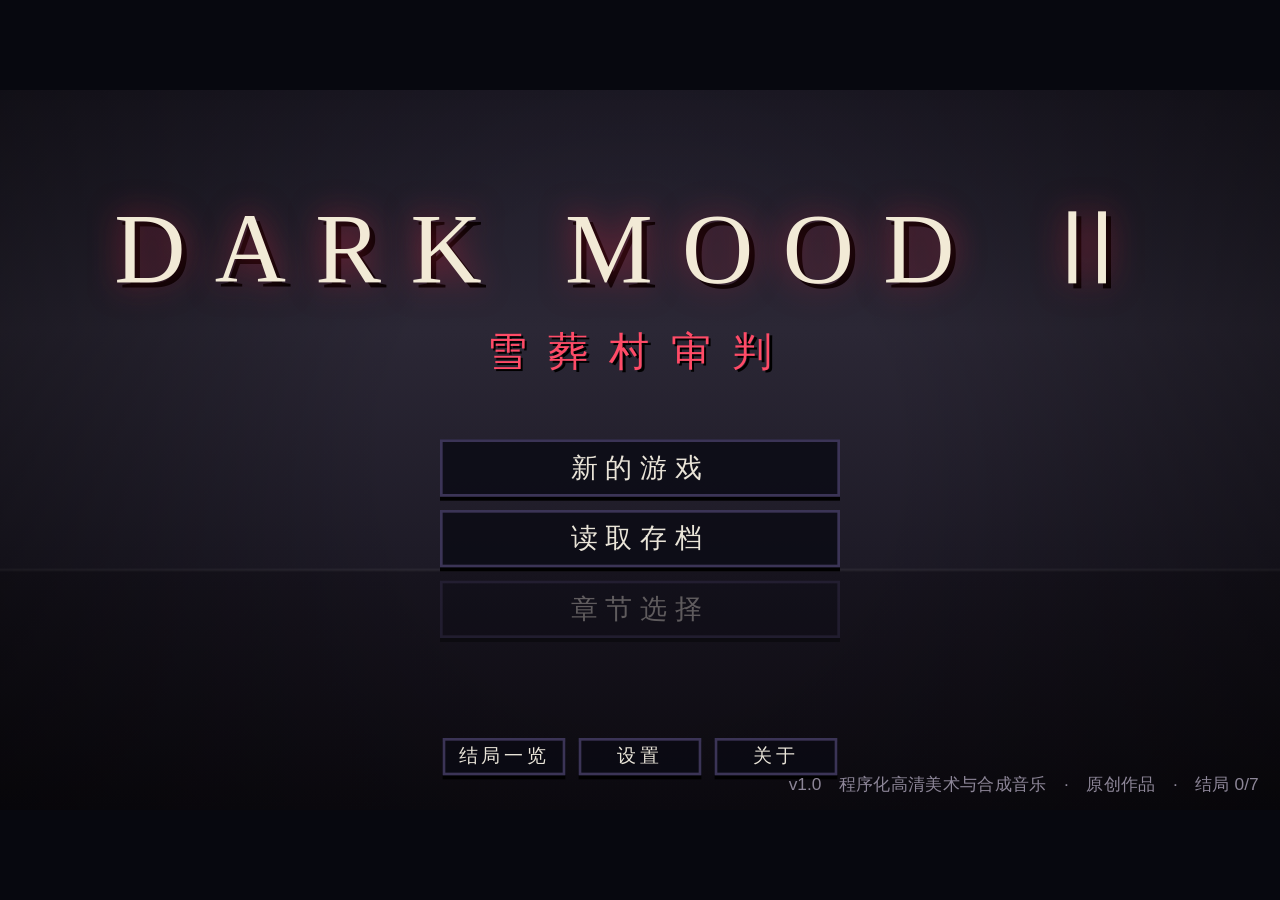
==== index.html @ bf5c2d72 "Skeleton: shared HD engine, outline, interludes, specs Co-Authored-By: Claude Opus 5.5 <noreply@anth" ====
<!doctype html>
<html lang="zh-CN">
<head>
<meta charset="utf-8">
<meta name="viewport" content="width=device-width, initial-scale=1, maximum-scale=1, user-scalable=no, viewport-fit=cover">
<meta name="theme-color" content="#07080f">
<meta name="apple-mobile-web-app-capable" content="yes">
<meta name="mobile-web-app-capable" content="yes">
<meta name="apple-mobile-web-app-status-bar-style" content="black">
<title>DARK MOOD Ⅱ：雪葬村审判</title>
<link rel="stylesheet" href="css/style.css">
</head>
<body>
<div id="stage">
  <canvas id="screen" width="1920" height="1080"></canvas>
  <div id="ui"></div>
</div>
<noscript><p style="color:#ccc;padding:2em">本游戏需要启用 JavaScript。</p></noscript>

<!-- 本作数据 -->
<script src="js/data/game.js"></script>
<script src="js/data/characters.js"></script>
<script src="js/data/locations.js"></script>
<script src="js/data/endings.js"></script>
<!-- 美术清单（高清 / 经典像素按设置按需加载） -->
<script src="js/hd/manifest.js"></script>
<!-- 引擎 -->
<script src="js/engine/parser.js"></script>
<script src="js/engine/state.js"></script>
<script src="js/engine/core.js"></script>
<script src="js/engine/audio.js"></script>
<script src="js/engine/render.js"></script>
<script src="js/engine/ui.js"></script>
<script src="js/engine/interp.js"></script>
<script src="js/engine/explore.js"></script>
<script src="js/engine/games.js"></script>
<script src="js/engine/menus.js"></script>
<!-- 自由时间事件（章节剧本按需加载） -->
<script src="js/data/freetime.js"></script>
<script src="js/main.js"></script>
</body>
</html>
---- css/style.css ----
/* DARK MOOD —— 界面样式
 * 逻辑坐标 960x540，由 #stage 的 transform 缩放到窗口。
 */
:root {
  --bg: #07080f;
  --ink: #e9e4d8;
  --ink-dim: #a49d90;
  --panel: rgba(10, 11, 24, 0.92);
  --panel-2: rgba(22, 18, 40, 0.95);
  --line: #3b3456;
  --gold: #d6b25e;
  --gold-dim: #8a7136;
  --crimson: #c8243f;
  --crimson-2: #ff4b67;
  --weak: #ff9b2f;
  --think: #8fb8ff;
  --ok: #7fe0a8;
  --font: "PingFang SC", "Hiragino Sans GB", "Microsoft YaHei", "Noto Sans CJK SC", "Source Han Sans SC", sans-serif;
  --serif: "Songti SC", "STSong", "SimSun", "Noto Serif CJK SC", "Source Han Serif SC", serif;
}

* { box-sizing: border-box; }
html, body {
  margin: 0; height: 100%; overflow: hidden; background: var(--bg); overscroll-behavior: none;
  color: var(--ink); font-family: var(--font);
  -webkit-user-select: none; user-select: none; -webkit-tap-highlight-color: transparent;
  touch-action: manipulation;
}
#stage {
  position: absolute; left: 0; top: 0; width: 960px; height: 540px;
  transform-origin: 0 0; overflow: hidden; background: #000;
  contain: strict;
}
#screen {
  position: absolute; left: 0; top: 0; width: 960px; height: 540px;
}
body.pixel #screen { image-rendering: pixelated; image-rendering: crisp-edges; }
#screen.shake { animation: shake .42s steps(8) 1; }
@keyframes shake {
  0%,100% { transform: translate(0,0); } 12% { transform: translate(-8px,4px); }
  25% { transform: translate(7px,-5px); } 37% { transform: translate(-6px,-3px); }
  50% { transform: translate(5px,5px); } 62% { transform: translate(-4px,2px); }
  75% { transform: translate(3px,-3px); } 87% { transform: translate(-2px,1px); }
}
#ui { position: absolute; inset: 0; }
body.pixel #ui canvas { image-rendering: pixelated; image-rendering: crisp-edges; }

.layer { position: absolute; inset: 0; }
.hidden { display: none !important; }
.px-border {
  border: 3px solid var(--line);
  box-shadow: 0 0 0 3px #000, inset 0 0 0 2px rgba(255,255,255,0.04);
}
button { font-family: inherit; }
.btn {
  appearance: none; border: 2px solid var(--line); background: #141225; color: var(--ink);
  font-size: 18px; padding: 6px 14px; cursor: pointer; box-shadow: 0 3px 0 #000;
  transition: background .12s, border-color .12s, transform .06s;
}
.btn:hover, .btn.focus { background: #241d3d; border-color: var(--gold); color: #fff; }
.btn:active { transform: translateY(2px); box-shadow: 0 1px 0 #000; }
.btn.small { font-size: 14px; padding: 3px 9px; }
.btn.gold { border-color: var(--gold-dim); color: var(--gold); }
.btn.gold:hover { border-color: var(--gold); background: #2a2110; }
.btn[disabled] { opacity: .35; pointer-events: none; }

/* ---------- 对话框 ---------- */
#dlg { position: absolute; left: 22px; right: 22px; bottom: 16px; height: 150px; pointer-events: none; }
#dlg .box {
  position: absolute; inset: 0; background: var(--panel); padding: 18px 26px 14px;
  border: 3px solid #4a4068; box-shadow: 0 0 0 3px #000, 0 6px 24px rgba(0,0,0,.6);
}
#dlg .box::before, #dlg .box::after {
  content: ""; position: absolute; width: 10px; height: 10px; background: var(--gold-dim);
}
#dlg .box::before { left: -3px; top: -3px; }
#dlg .box::after { right: -3px; bottom: -3px; }
#dlg .name {
  position: absolute; left: 14px; top: -22px; min-width: 120px; padding: 4px 18px 5px;
  background: #0b0b16; border: 3px solid currentColor; box-shadow: 0 0 0 3px #000;
  font-size: 19px; font-weight: bold; letter-spacing: 2px; color: var(--ink);
}
#dlg .name span { color: var(--ink); }
#dlg .text { font-size: 22px; line-height: 1.62; white-space: pre-wrap; word-break: break-all; }
#dlg .text .rest { color: transparent; }
#dlg.think .text { color: var(--think); }
#dlg.narr .text { color: #d9d2c0; }
#dlg .next {
  position: absolute; right: 18px; bottom: 10px; width: 14px; height: 10px;
  background: var(--gold); clip-path: polygon(0 0, 100% 0, 50% 100%);
  animation: bob .8s ease-in-out infinite; opacity: 0;
}
#dlg.done .next { opacity: 1; }
@keyframes bob { 50% { transform: translateY(4px); } }

#quick { position: absolute; right: 30px; bottom: 172px; display: flex; gap: 6px; z-index: 5; }
#quick .btn { font-size: 13px; padding: 2px 8px; background: rgba(12,12,24,.85); }
#quick .btn.on { border-color: var(--gold); color: var(--gold); }

#caption {
  position: absolute; left: 20px; top: 16px; padding: 6px 16px 6px 12px; font-size: 16px;
  background: linear-gradient(90deg, rgba(8,8,18,.9), rgba(8,8,18,0)); border-left: 4px solid var(--crimson);
  letter-spacing: 1px; color: #ddd6c6; pointer-events: none;
}

/* ---------- 选项 ---------- */
#choices { position: absolute; left: 0; right: 0; top: 70px; bottom: 180px; display: flex; flex-direction: column;
  align-items: center; justify-content: center; gap: 12px; }
#choices .btn { min-width: 460px; font-size: 20px; padding: 10px 24px; text-align: left; background: rgba(16,14,32,.95); }

/* ---------- 全屏卡片：标题卡 / 童谣 / 信 ---------- */
.card-full { position: absolute; inset: 0; display: flex; align-items: center; justify-content: center; flex-direction: column; }
.titlecard { background: #000; animation: fadein .6s ease; }
.titlecard .ch { font-family: var(--serif); font-size: 28px; color: var(--crimson-2); letter-spacing: 12px; }
.titlecard .nm { font-family: var(--serif); font-size: 64px; letter-spacing: 18px; margin-top: 14px; color: #f0ead8;
  text-shadow: 0 0 18px rgba(200,36,63,.5); }
.titlecard .bar { width: 0; height: 2px; background: var(--crimson); margin-top: 22px; animation: grow 1.4s ease forwards; }
@keyframes grow { to { width: 520px; } }
@keyframes fadein { from { opacity: 0; } }
.poem { background: rgba(0,0,0,.94); padding: 60px; animation: fadein .8s ease; }
.poem .tx { font-family: var(--serif); font-size: 30px; line-height: 2; letter-spacing: 4px; text-align: center;
  white-space: pre-wrap; color: #efe6d0; text-shadow: 0 0 10px rgba(255,60,90,.35); }
.letter { background: rgba(0,0,0,.72); animation: fadein .4s ease; }
.letter .paper {
  width: 640px; max-height: 470px; overflow: auto; padding: 34px 44px; color: #2a1d12;
  background: #e8dcc0; background-image: repeating-linear-gradient(0deg, transparent 0 33px, rgba(120,90,60,.18) 33px 34px);
  box-shadow: 0 0 0 4px #5a4630, 0 0 0 8px #000, 0 20px 40px rgba(0,0,0,.6);
  font-family: var(--serif); font-size: 21px; line-height: 34px; white-space: pre-wrap;
}
.tapnote { position: absolute; bottom: 18px; right: 26px; font-size: 14px; color: var(--ink-dim); animation: blink 1.6s infinite; }
@keyframes blink { 50% { opacity: .25; } }

#flash { position: absolute; inset: 0; pointer-events: none; opacity: 0; }
#flash.go { animation: flash .45s ease-out; }
@keyframes flash { 0% { opacity: .95; } 100% { opacity: 0; } }
#fade { position: absolute; inset: 0; background: #000; pointer-events: none; opacity: 0; transition: opacity .5s; }
#fade.on { opacity: 1; }

/* ---------- 大字冲击 ---------- */
#shout { position: absolute; inset: 0; pointer-events: none; display: flex; align-items: center; justify-content: center; }
#shout .s {
  font-family: var(--serif); font-weight: 900; font-size: 92px; color: #fff; letter-spacing: 6px;
  -webkit-text-stroke: 3px #000; text-shadow: 6px 6px 0 var(--crimson), 0 0 30px rgba(255,40,70,.7);
  animation: stamp .9s cubic-bezier(.2,1.4,.4,1) forwards; transform: rotate(-6deg);
}
#shout .bg { position: absolute; left: -10%; right: -10%; height: 150px; background: rgba(150,10,30,.75);
  transform: skewY(-6deg); animation: band .9s ease forwards; }
@keyframes stamp { 0% { transform: scale(3) rotate(-14deg); opacity: 0; } 25% { transform: scale(.92) rotate(-6deg); opacity: 1; }
  35% { transform: scale(1.04) rotate(-6deg); } 80% { opacity: 1; } 100% { transform: scale(1) rotate(-6deg); opacity: 0; } }
@keyframes band { 0% { transform: skewY(-6deg) scaleX(0); } 25% { transform: skewY(-6deg) scaleX(1); } 80% { opacity: 1; } 100% { opacity: 0; } }

/* ---------- 证据获得 ---------- */
#toast { position: absolute; right: 18px; top: 64px; pointer-events: none; display: flex; flex-direction: column; gap: 8px; align-items: flex-end; z-index: 4; }
.toast-card { display: flex; gap: 14px; align-items: center; padding: 10px 18px; min-width: 260px;
  background: var(--panel-2); border: 3px solid var(--gold-dim); box-shadow: 0 0 0 3px #000; animation: toast 2.6s ease forwards; }
.toast-card canvas { width: 40px; height: 40px; }
.toast-card .t1 { font-size: 14px; color: var(--gold); letter-spacing: 3px; }
.toast-card .t2 { font-size: 19px; font-weight: bold; margin-top: 2px; }
@keyframes toast { 0% { opacity: 0; transform: translateX(24px); } 12% { opacity: 1; transform: none; } 85% { opacity: 1; } 100% { opacity: 0; } }

/* ---------- 探索 ---------- */
#explore .topbar { position: absolute; left: 0; right: 0; top: 0; height: 52px; display: flex; align-items: center; gap: 10px;
  padding: 0 16px; background: linear-gradient(180deg, rgba(5,5,12,.92), rgba(5,5,12,.0)); }
#explore .place { font-size: 20px; font-weight: bold; letter-spacing: 2px; text-shadow: 0 2px 0 #000; }
#explore .mode { font-size: 13px; color: var(--crimson-2); border: 1px solid var(--crimson); padding: 1px 6px; }
#explore .prog { font-size: 14px; color: var(--gold); margin-left: 6px; }
#explore .sp { flex: 1; }
#explore .hint { position: absolute; left: 50%; bottom: 14px; transform: translateX(-50%); font-size: 15px; color: var(--ink-dim);
  background: rgba(0,0,0,.55); padding: 4px 14px; pointer-events: none; }
.spot { position: absolute; width: 34px; height: 34px; margin: -17px 0 0 -17px; cursor: pointer; border: 0; background: none; padding: 0; }
.spot::before { content: ""; position: absolute; inset: 9px; border: 2px solid var(--gold); transform: rotate(45deg);
  background: rgba(214,178,94,.25); animation: pulse 1.6s ease-in-out infinite; }
.spot.seen::before { border-color: #8a8aa0; background: rgba(140,140,160,.15); animation: none; }
.spot .lb { position: absolute; left: 50%; top: 32px; transform: translateX(-50%); white-space: nowrap; font-size: 14px;
  background: rgba(0,0,0,.8); padding: 2px 8px; border: 1px solid var(--line); opacity: 0; transition: opacity .12s; pointer-events: none; }
.spot:hover .lb, .spot:focus .lb, .spot.showlb .lb { opacity: 1; }
@keyframes pulse { 50% { transform: rotate(45deg) scale(1.25); background: rgba(214,178,94,.45); } }
.person { position: absolute; cursor: pointer; border: 0; background: none; padding: 0; }
.person .lb { position: absolute; left: 50%; top: -24px; transform: translateX(-50%); white-space: nowrap; font-size: 14px;
  background: rgba(0,0,0,.8); padding: 1px 8px; border: 1px solid; opacity: .0; transition: opacity .12s; }
.person:hover .lb, .person.showlb .lb { opacity: 1; }
.person.talked::after { content: "✓"; position: absolute; right: -4px; top: -4px; font-size: 14px; color: var(--ok); }

/* 地图 */
#mapov { position: absolute; inset: 0; background: rgba(0,0,0,.85); }
#mapov canvas { position: absolute; left: 0; top: 0; width: 960px; height: 540px; }
#mapov .node { position: absolute; transform: translate(-50%, -50%); font-size: 15px; padding: 3px 10px; cursor: pointer;
  background: rgba(10,10,22,.9); border: 2px solid var(--gold-dim); color: var(--ink); white-space: nowrap; }
#mapov .node:hover { border-color: var(--gold); background: #2a2110; }
#mapov .node.cur { border-color: var(--crimson-2); }
#mapov .rooms { position: absolute; display: flex; flex-direction: column; gap: 4px; padding: 8px; background: var(--panel-2);
  border: 2px solid var(--gold-dim); z-index: 3; }
#mapov .title { position: absolute; left: 20px; top: 14px; font-family: var(--serif); font-size: 26px; letter-spacing: 6px; }
#mapov .close { position: absolute; right: 18px; top: 14px; }

/* ---------- 面板（手账/存档/设置/记录） ---------- */
.panel { position: absolute; left: 50px; right: 50px; top: 34px; bottom: 34px; background: var(--panel-2);
  border: 3px solid #4a4068; box-shadow: 0 0 0 3px #000, 0 10px 40px rgba(0,0,0,.7); display: flex; flex-direction: column; }
.panel .hd { display: flex; align-items: center; gap: 12px; padding: 12px 18px; border-bottom: 2px solid var(--line); }
.panel .hd h2 { margin: 0; font-family: var(--serif); font-size: 26px; letter-spacing: 6px; font-weight: normal; color: var(--gold); }
.panel .hd .sp { flex: 1; }
.panel .bd { flex: 1; overflow: auto; padding: 14px 18px; min-height: 0; }
.panel .bd::-webkit-scrollbar { width: 10px; } .panel .bd::-webkit-scrollbar-thumb { background: #3b3456; }
.tabs { display: flex; gap: 6px; }
.tabs .btn.on { border-color: var(--gold); color: var(--gold); }
.ev-wrap { display: flex; gap: 16px; height: 100%; }
.ev-list { width: 330px; overflow: auto; display: flex; flex-direction: column; gap: 4px; padding-right: 6px; }
.ev-item { display: flex; align-items: center; gap: 10px; padding: 5px 8px; cursor: pointer; border: 2px solid transparent; background: rgba(255,255,255,.03); }
.ev-item:hover { border-color: var(--line); }
.ev-item.sel { border-color: var(--gold); background: rgba(214,178,94,.08); }
.ev-item canvas { width: 32px; height: 32px; flex: none; }
.ev-item .nm { font-size: 17px; }
.ev-item.hl { border-color: var(--crimson-2); animation: hl 1s infinite; }
@keyframes hl { 50% { background: rgba(255,75,103,.18); } }
.ev-detail { flex: 1; border-left: 2px solid var(--line); padding-left: 18px; overflow: auto; }
.ev-detail canvas { width: 96px; height: 96px; }
.ev-detail h3 { margin: 8px 0; font-size: 24px; }
.ev-detail p { font-size: 18px; line-height: 1.7; color: #d8d1c0; white-space: pre-wrap; }
.chars-grid { display: grid; grid-template-columns: repeat(auto-fill, minmax(118px, 1fr)); gap: 10px; }
.char-card { position: relative; padding: 6px; background: rgba(255,255,255,.03); border: 2px solid var(--line); cursor: pointer; text-align: center; }
.char-card:hover, .char-card.sel { border-color: var(--gold); }
.char-card canvas { width: 80px; height: 112px; display: block; margin: 0 auto; }
.char-card .nm { font-size: 14px; margin-top: 4px; }
.char-card .st { position: absolute; left: 4px; top: 4px; font-size: 11px; padding: 0 4px; background: #000; border: 1px solid var(--crimson); color: var(--crimson-2); }
.char-card.dead canvas { filter: grayscale(1) brightness(.6); }
.char-info { margin-top: 14px; padding: 12px 16px; background: rgba(0,0,0,.35); border: 2px solid var(--line); font-size: 17px; line-height: 1.7; }
.char-info .notes li { color: #cfc8b6; }
.hearts { color: var(--crimson-2); letter-spacing: 2px; }
.save-list { display: flex; flex-direction: column; gap: 8px; }
.save-slot { display: flex; gap: 14px; align-items: center; padding: 10px 14px; border: 2px solid var(--line); background: rgba(255,255,255,.03); cursor: pointer; }
.save-slot:hover { border-color: var(--gold); }
.save-slot .no { width: 54px; font-size: 18px; color: var(--gold); }
.save-slot .info { flex: 1; font-size: 16px; line-height: 1.5; }
.save-slot .info .s { color: var(--ink-dim); font-size: 14px; }
.save-slot.empty { opacity: .55; }
.set-row { display: flex; align-items: center; gap: 14px; padding: 10px 0; border-bottom: 1px solid rgba(255,255,255,.06); font-size: 18px; }
.set-row label { width: 200px; color: #d6cfbf; flex: none; }
.set-row label small { display: block; font-size: 12px; color: var(--ink-dim); margin-top: 2px; }
.set-row .opts { display: flex; gap: 6px; flex-wrap: wrap; }
.set-row .btn.on { border-color: var(--gold); color: var(--gold); }
.set-row input[type=range] { width: 260px; accent-color: #d6b25e; }
.log-item { padding: 8px 0; border-bottom: 1px solid rgba(255,255,255,.06); font-size: 17px; line-height: 1.6; }
.log-item .who { color: var(--gold); margin-right: 8px; }
.log-item.think { color: var(--think); }
.rules p { font-size: 18px; line-height: 1.8; margin: 6px 0; }
.rules .verse { font-family: var(--serif); color: #efe0d0; }
.rules .verse.locked { color: #4c4660; }
.rules .rh { color: var(--gold); margin-top: 22px; }
.rules .rh:first-child { margin-top: 6px; }
.ev-ch { font-size: 13px; color: #8d8698; margin: 8px 0 2px; letter-spacing: 2px; }
.ev-ch.cur { color: var(--gold); }
.panel.narrow { left: 300px; right: 300px; }
.panel.confirm { left: 240px; right: 240px; top: 170px; bottom: 170px; }
.menu-col { display: flex; flex-direction: column; gap: 10px; padding: 10px 30px; }
.about { font-size: 18px; line-height: 1.9; white-space: pre-wrap; color: #d8d1c0; }
.gfx-info { font-size: 14px; color: var(--gold); padding: 4px 0 8px; }
.set-tip { color: #8d8698; font-size: 15px; line-height: 1.8; margin-top: 16px; white-space: pre-wrap; }
.panel.settings .set-row { padding: 7px 0; }

/* ---------- 标题画面 ---------- */
#title { position: absolute; inset: 0; }
#title .logo { position: absolute; left: 0; right: 0; top: 70px; text-align: center; }
#title .logo .en { font-family: var(--serif); font-size: 74px; letter-spacing: 22px; color: #f2ead6;
  text-shadow: 0 0 24px rgba(200,36,63,.7), 4px 4px 0 #000; }
#title .logo .zh { font-family: var(--serif); font-size: 30px; letter-spacing: 16px; color: var(--crimson-2); margin-top: 6px; text-shadow: 2px 2px 0 #000; }
#title .menu { position: absolute; left: 50%; top: 262px; transform: translateX(-50%); display: flex; flex-direction: column; gap: 10px; width: 300px; }
#title .menu .btn { font-size: 20px; letter-spacing: 6px; background: rgba(10,10,20,.82); }
#title .menu2 { position: absolute; left: 50%; top: 486px; transform: translateX(-50%); display: flex; gap: 10px; }
#title .menu2 .btn { letter-spacing: 3px; background: rgba(10,10,20,.82); min-width: 92px; }
#title .foot { position: absolute; right: 16px; bottom: 10px; font-size: 13px; color: #8d8698; }
#title .start-hint { position: absolute; left: 0; right: 0; top: 330px; text-align: center; font-size: 22px; letter-spacing: 8px; animation: blink 1.8s infinite; }

/* ---------- 审判 / 小游戏 ---------- */
#game { position: absolute; inset: 0; }
.g-banner { position: absolute; left: 0; right: 0; top: 0; height: 56px; display: flex; align-items: center; gap: 14px; padding: 0 18px;
  background: linear-gradient(180deg, rgba(60,0,12,.9), rgba(60,0,12,0)); }
.g-banner .tt { font-family: var(--serif); font-size: 26px; letter-spacing: 8px; color: #fff; text-shadow: 3px 3px 0 var(--crimson); }
.g-banner .sp { flex: 1; }
.g-banner .hp { font-size: 22px; letter-spacing: 3px; color: var(--crimson-2); text-shadow: 0 0 6px rgba(255,60,90,.6); }
.g-banner .hp .off { color: #3a2430; text-shadow: none; }
.g-banner .hp-l { font-size: 13px; color: var(--ink-dim); margin-right: -6px; }
.g-msg { position: absolute; left: 50%; top: 66px; transform: translateX(-50%); max-width: 760px; padding: 8px 18px;
  background: rgba(8,10,26,.94); border: 2px solid var(--think); color: var(--think); font-size: 17px; line-height: 1.6; text-align: center;
  animation: fadein .2s; }
.g-msg.hint { border-color: var(--gold); color: var(--gold); }
.ammo { position: absolute; left: 14px; top: 76px; width: 210px; display: flex; flex-direction: column; gap: 6px; }
.ammo .lbl { font-size: 13px; color: var(--ink-dim); letter-spacing: 2px; }
.ammo .chip { display: flex; align-items: center; gap: 8px; padding: 6px 8px; cursor: pointer; background: rgba(12,12,26,.9);
  border: 2px solid var(--line); font-size: 15px; text-align: left; color: var(--ink); }
.ammo .chip canvas { width: 32px; height: 32px; flex: none; }
.ammo .chip .k { font-size: 11px; color: var(--ink-dim); margin-left: auto; }
.ammo .chip:hover { border-color: #6a5f90; }
.ammo .chip.sel { border-color: var(--weak); background: rgba(255,155,47,.12); box-shadow: 0 0 12px rgba(255,155,47,.35); }
.ammo .chip.hl { animation: hl 1s infinite; border-color: var(--crimson-2); }
.ammo .blade { font-size: 16px; padding: 9px 10px; }
.stmt-band { position: absolute; left: 236px; right: 18px; bottom: 26px; min-height: 120px; padding: 16px 22px 18px;
  background: linear-gradient(90deg, rgba(5,5,14,.25), rgba(5,5,14,.92) 12%, rgba(5,5,14,.92)); border-top: 2px solid var(--crimson); }
.stmt-band .who { font-size: 16px; font-weight: bold; letter-spacing: 2px; margin-bottom: 6px; }
.stmt-band .tx { font-size: 27px; line-height: 1.55; font-weight: bold; text-shadow: 2px 2px 0 #000; }
.stmt-band .tx.in { animation: slidein .35s cubic-bezier(.2,.9,.3,1); }
@keyframes slidein { from { transform: translateX(60px); opacity: 0; } }
.weakpt { color: var(--weak); border-bottom: 3px solid var(--weak); cursor: crosshair; padding: 0 2px; transition: background .1s; }
.weakpt:hover { background: rgba(255,155,47,.25); }
.weakpt.hl { animation: hl 1s infinite; }
.stmt-nav { position: absolute; right: 22px; bottom: 156px; display: flex; gap: 6px; align-items: center; }
.stmt-nav .idx { font-size: 14px; color: var(--ink-dim); min-width: 46px; text-align: center; }
.loaded { position: absolute; left: 236px; bottom: 156px; font-size: 15px; color: var(--weak); background: rgba(0,0,0,.6); padding: 3px 10px; }
.g-panel { position: absolute; left: 60px; right: 60px; top: 74px; bottom: 26px; background: rgba(10,10,24,.95);
  border: 3px solid #4a4068; box-shadow: 0 0 0 3px #000; display: flex; flex-direction: column; padding: 16px 20px; }
.g-prompt { font-size: 22px; line-height: 1.6; padding-bottom: 12px; border-bottom: 2px solid var(--line); margin-bottom: 12px; }
.g-prompt b { color: var(--gold); }
.g-foot { display: flex; justify-content: flex-end; gap: 10px; margin-top: 10px; }
.pick-grid { display: flex; flex-wrap: wrap; gap: 12px; justify-content: center; align-content: center; flex: 1; }
.pick-card { width: 132px; padding: 8px; background: rgba(255,255,255,.03); border: 2px solid var(--line); cursor: pointer; text-align: center; }
.pick-card:hover { border-color: var(--gold); background: rgba(214,178,94,.07); }
.pick-card canvas { width: 112px; height: 157px; display: block; margin: 0 auto; }
.pick-card .nm { font-size: 16px; margin-top: 6px; }
.pick-card.hl { animation: hl 1s infinite; border-color: var(--crimson-2); }
.kw-slots { display: flex; gap: 10px; justify-content: center; margin: 8px 0 14px; }
.kw-slot { width: 64px; height: 64px; border: 3px solid var(--gold-dim); display: flex; align-items: center; justify-content: center;
  font-size: 38px; font-family: var(--serif); background: rgba(0,0,0,.4); }
.kw-slot.fill { border-color: var(--gold); color: var(--gold); animation: pop .25s; }
@keyframes pop { 50% { transform: scale(1.2); } }
.kw-field { position: relative; flex: 1; overflow: hidden; border: 2px dashed rgba(255,255,255,.08); }
.kw-ch { position: absolute; width: 62px; height: 62px; margin: -31px 0 0 -31px; font-size: 34px; font-family: var(--serif); cursor: pointer;
  border: 2px solid #5a4f80; background: rgba(20,16,40,.95); color: #f0e8d8; border-radius: 50%; animation: drift 6s ease-in-out infinite alternate; }
.kw-ch:hover { border-color: var(--gold); color: var(--gold); }
.kw-ch.used { visibility: hidden; }
.kw-ch.bad { animation: wrong .3s; border-color: var(--crimson-2); }
.kw-ch.hl { border-color: var(--crimson-2); box-shadow: 0 0 14px var(--crimson-2); }
@keyframes drift { from { transform: translate(-14px, -10px); } to { transform: translate(14px, 10px); } }
@keyframes wrong { 25% { transform: translateX(-6px); } 75% { transform: translateX(6px); } }
.logic-bg { position: absolute; inset: 0; overflow: hidden; background: radial-gradient(ellipse at center, #1a0f2e 0%, #05040a 70%); }
.logic-bg .ring { position: absolute; left: 50%; top: 50%; border: 2px solid rgba(214,178,94,.35); transform: translate(-50%,-50%);
  animation: tunnel 2.4s linear infinite; border-radius: 4px; }
@keyframes tunnel { from { width: 20px; height: 12px; opacity: 0; } 20% { opacity: 1; } to { width: 1600px; height: 900px; opacity: 0; } }
.logic-box { position: absolute; left: 120px; right: 120px; top: 120px; padding: 24px 30px; background: rgba(8,6,18,.92); border: 3px solid var(--gold-dim);
  box-shadow: 0 0 0 3px #000; animation: fadein .35s; }
.logic-box .qn { font-size: 14px; color: var(--gold); letter-spacing: 3px; }
.logic-box .q { font-size: 26px; line-height: 1.6; margin: 10px 0 18px; }
.logic-box .opts { display: flex; flex-direction: column; gap: 10px; }
.logic-box .opts .btn { text-align: left; font-size: 20px; padding: 10px 18px; }
.logic-box .opts .btn.hl { border-color: var(--crimson-2); animation: hl 1s infinite; }
.recon-panel { flex: 1; display: flex; flex-direction: column; justify-content: center; align-items: center; gap: 20px; }
.recon-frame { width: 760px; min-height: 170px; padding: 26px 34px; background: #ece2c8; color: #22180e; border: 5px solid #111;
  box-shadow: 8px 8px 0 #000; font-family: var(--serif); font-size: 25px; line-height: 1.75; position: relative; animation: fadein .3s; }
.recon-frame .no { position: absolute; left: -5px; top: -30px; background: #111; color: #ece2c8; font-size: 15px; padding: 3px 12px; letter-spacing: 3px; font-family: var(--font); }
.recon-frame .blank { display: inline-block; min-width: 110px; border-bottom: 3px solid var(--crimson); color: var(--crimson); text-align: center; font-weight: bold; }
.recon-opts { display: flex; gap: 12px; flex-wrap: wrap; justify-content: center; }
.recon-opts .btn { font-size: 19px; min-width: 200px; }
.recon-opts .btn.hl { border-color: var(--crimson-2); animation: hl 1s infinite; }
.recon-all { display: grid; grid-template-columns: 1fr 1fr; gap: 10px; overflow: auto; }
.recon-all .mini { background: #ece2c8; color: #22180e; border: 3px solid #111; padding: 8px 12px; font-family: var(--serif); font-size: 15px; line-height: 1.6; }
.recon-all .mini b { color: var(--crimson); }
.vote-result { position: absolute; inset: 0; display: flex; flex-direction: column; align-items: center; justify-content: center; background: rgba(0,0,0,.82); animation: fadein .3s; }
.vote-result canvas { width: 240px; height: 336px; border: 4px solid var(--crimson); box-shadow: 0 0 40px rgba(255,40,70,.5); background: #120810; }
.vote-result .r1 { font-family: var(--serif); font-size: 26px; letter-spacing: 10px; color: var(--crimson-2); margin-bottom: 14px; }
.vote-result .r2 { font-family: var(--serif); font-size: 40px; letter-spacing: 8px; margin-top: 16px; }

/* ---------- 自由时间 ---------- */
.ft-grid { display: flex; flex-wrap: wrap; gap: 12px; justify-content: center; }

/* ---------- 加载 ---------- */
#loading { position: absolute; right: 22px; bottom: 18px; font-size: 15px; color: var(--ink-dim); letter-spacing: 3px; }
#loading::after { content: "…"; animation: blink 1s infinite; }

/* ---------- 片尾 ---------- */
.credits { position: absolute; inset: 0; background: #000; overflow: hidden; }
.credits .roll { position: absolute; left: 0; right: 0; top: 100%; text-align: center; font-family: var(--serif); font-size: 22px; line-height: 2.1;
  animation: roll 48s linear forwards; color: #ddd4c2; }
.credits .roll h1 { font-size: 54px; letter-spacing: 16px; color: #fff; font-weight: normal; }
.credits .roll h3 { color: var(--crimson-2); letter-spacing: 6px; font-weight: normal; margin-top: 50px; }
@keyframes roll { to { transform: translateY(-100%) translateY(-560px); } }

@media (prefers-reduced-motion: reduce) {
  .kw-ch, .spot::before, .logic-bg .ring { animation: none !important; }
}

/* ---------- 结局 ---------- */
.ending { background: #000; animation: fadein 1.2s ease; text-align: center; }
.ending .kind { font-family: var(--serif); font-size: 30px; letter-spacing: 16px; }
.ending .no { font-size: 15px; letter-spacing: 6px; color: var(--ink-dim); margin-top: 10px; }
.ending .nm { font-family: var(--serif); font-size: 58px; letter-spacing: 14px; margin-top: 18px; color: #f0ead8; }
.ending .ds { font-size: 18px; color: #bdb5a4; margin-top: 22px; max-width: 640px; line-height: 1.8; }
.ending.be .kind { color: var(--crimson-2); text-shadow: 0 0 18px rgba(200,36,63,.6); }
.ending.be .nm { text-shadow: 0 0 22px rgba(200,36,63,.45); }
.ending.he .kind { color: var(--gold); text-shadow: 0 0 18px rgba(214,178,94,.6); }
.ending.te .kind { color: #bfe6ff; text-shadow: 0 0 22px rgba(160,210,255,.8); }
.ending.te { background: radial-gradient(ellipse at center, #0e1830 0%, #000 70%); }
.badend { position: absolute; inset: 0; background: radial-gradient(ellipse at center, #1a0408 0%, #000 72%); display: flex; flex-direction: column; align-items: center; justify-content: center; }
.badend .k { font-family: var(--serif); font-size: 26px; letter-spacing: 14px; color: var(--crimson-2); }
.badend .t { font-family: var(--serif); font-size: 46px; letter-spacing: 10px; margin-top: 12px; }
.badend .q { color: var(--ink-dim); margin: 18px 0 26px; font-size: 17px; letter-spacing: 3px; }
.badend .menu { display: flex; flex-direction: column; gap: 10px; width: 300px; }
.badend .menu .btn { font-size: 19px; letter-spacing: 4px; }
.end-sum { font-size: 16px; color: var(--gold); margin-bottom: 10px; }
.end-list { display: flex; flex-direction: column; gap: 8px; }
.end-item { display: flex; gap: 16px; align-items: center; padding: 10px 14px; border: 2px solid var(--line); background: rgba(255,255,255,.03); }
.end-item .k { width: 120px; flex: none; font-size: 14px; letter-spacing: 2px; }
.end-item.be .k { color: var(--crimson-2); } .end-item.he .k { color: var(--gold); } .end-item.te .k { color: #bfe6ff; }
.end-item .t { font-size: 19px; font-family: var(--serif); letter-spacing: 3px; }
.end-item .d { font-size: 14px; color: var(--ink-dim); margin-top: 3px; line-height: 1.6; }
.end-item.locked .t { color: #5c5670; }
.credits .end-name { color: var(--gold); letter-spacing: 6px; margin-top: 18px; }

/* ---------- 文字大小 ---------- */
body.ts0 #dlg .text { font-size: 19px; }
body.ts2 #dlg .text { font-size: 25px; line-height: 1.55; }
body.ts2 #dlg { height: 162px; }

/* ---------- 移动端 ---------- */
#rotate { position: fixed; inset: 0; z-index: 99; background: #07080f; color: var(--ink); display: flex; flex-direction: column;
  align-items: center; justify-content: center; gap: 18px; font-size: 18px; letter-spacing: 3px; }
#rotate .ic { font-size: 64px; color: var(--gold); animation: spin 2.4s ease-in-out infinite; }
@keyframes spin { 0%, 30% { transform: rotate(0); } 60%, 100% { transform: rotate(90deg); } }
#title .fs-btn { position: absolute; left: 16px; bottom: 10px; }
body.touch .btn.small { font-size: 17px; padding: 6px 12px; min-height: 36px; }
body.touch #quick { bottom: 174px; gap: 8px; }
body.touch #quick .btn { font-size: 16px; padding: 5px 10px; }
body.touch .spot { width: 52px; height: 52px; margin: -26px 0 0 -26px; }
body.touch .spot::before { inset: 15px; }
body.touch .spot .lb, body.touch .person .lb { opacity: .92; }
body.touch .spot .lb { top: 44px; font-size: 15px; }
body.touch .ammo .chip { padding: 9px 8px; font-size: 16px; }
body.touch .stmt-nav .btn { min-width: 52px; min-height: 44px; font-size: 20px; }
body.touch .weakpt { padding: 2px 4px; }
body.touch #title .menu .btn { padding: 9px 14px; }
body.touch .save-slot { padding: 13px 14px; }
body.touch .panel .hd .btn.small { min-width: 80px; }
body.touch .btn:not(.on):not(.gold):hover { background: #141225; border-color: var(--line); color: var(--ink); }
body.touch .btn.on, body.touch .btn.gold { border-color: var(--gold); }
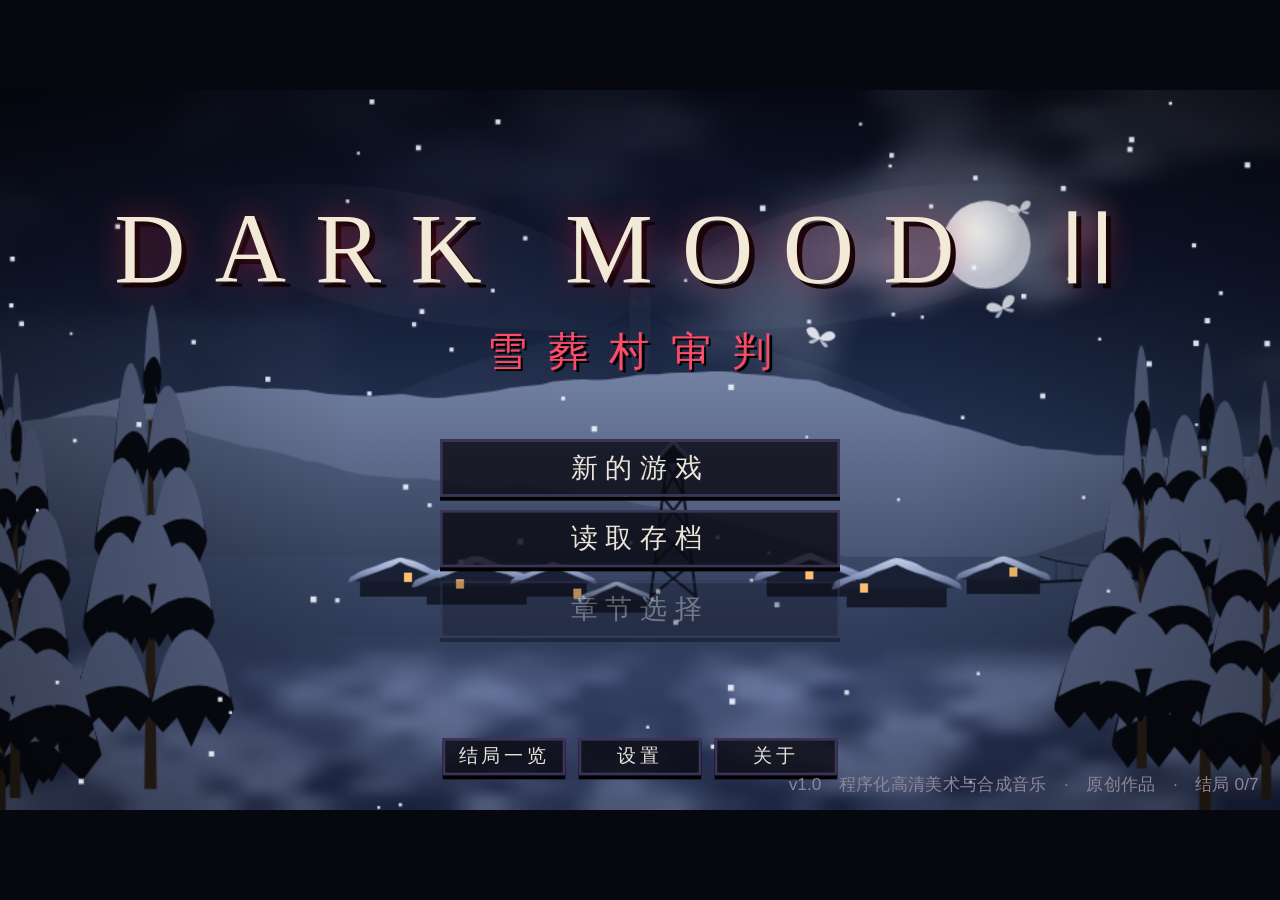
==== commit 6ca8426b: "Save location: sync saves to a chosen folder (OneDrive / external drive), export/import save files (" ====
--- a/index.html
+++ b/index.html
@@ -28,6 +28,7 @@
 <script src="js/engine/parser.js"></script>
 <script src="js/engine/state.js"></script>
 <script src="js/engine/core.js"></script>
+<script src="js/engine/storage.js"></script>
 <script src="js/engine/audio.js"></script>
 <script src="js/engine/render.js"></script>
 <script src="js/engine/ui.js"></script>
--- a/css/style.css
+++ b/css/style.css
@@ -429,3 +429,9 @@
 body.touch .panel .hd .btn.small { min-width: 80px; }
 body.touch .btn:not(.on):not(.gold):hover { background: #141225; border-color: var(--line); color: var(--ink); }
 body.touch .btn.on, body.touch .btn.gold { border-color: var(--gold); }
+
+/* ---------- 存档位置 ---------- */
+.save-loc { display: flex; align-items: center; gap: 12px; font-size: 14px; color: var(--gold); margin-bottom: 10px; }
+.set-note { font-size: 13px; color: var(--ink-dim); line-height: 1.6; }
+#title .save-reconnect { position: absolute; right: 16px; top: 14px; }
+#title .save-badge { position: absolute; right: 16px; top: 14px; font-size: 13px; color: #8d8698; }
